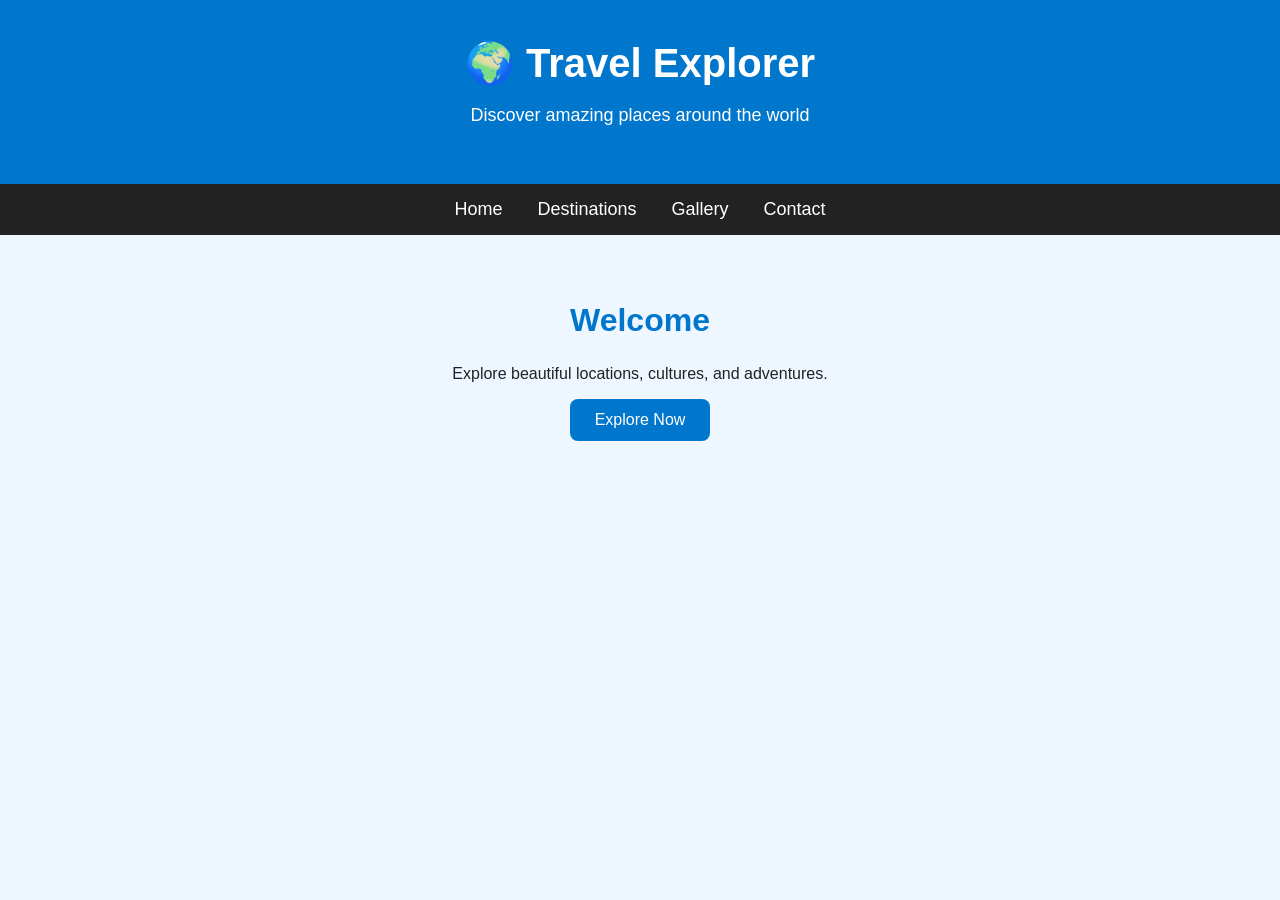
==== index.html @ 34483ef3 "Add files via upload" ====
<!DOCTYPE html>
<html>

<head>

<title>Travel Explorer</title>

<link rel="stylesheet" href="style.css">

</head>


<body>


<header>

<h1>
🌍 Travel Explorer
</h1>

<p>
Discover amazing places around the world
</p>

</header>



<nav>

<a href="index.html">
Home
</a>

<a href="d.html">
Destinations
</a>

<a href="gallery.html">
Gallery
</a>

<a href="Contact.html">
Contact
</a>

</nav>



<section>

<h2>
Welcome
</h2>

<p>
Explore beautiful locations, cultures, and adventures.
</p>


<button onclick="explore()">
Explore Now
</button>


</section>



<script src="s.js"></script>

</body>

</html>
---- style.css ----
* {

    box-sizing:border-box;
    
    }
    
    
    
    body {
    
    margin:0;
    
    font-family:Arial, Helvetica, sans-serif;
    
    background:#eef7ff;
    
    color:#222;
    
    }
    
    
    
    header {
    
    background:#0077cc;
    
    color:white;
    
    text-align:center;
    
    padding:40px 20px;
    
    }
    
    
    
    header h1 {
    
    font-size:40px;
    
    margin:0;
    
    }
    
    
    
    header p {
    
    font-size:18px;
    
    }
    
    
    
    
    
    
    nav {
    
    background:#222;
    
    padding:15px;
    
    text-align:center;
    
    }
    
    
    
    nav a {
    
    color:white;
    
    text-decoration:none;
    
    margin:15px;
    
    font-size:18px;
    
    }
    
    
    
    nav a:hover {
    
    color:#00c3ff;
    
    }
    
    
    
    
    
    
    section {
    
    padding:40px;
    
    text-align:center;
    
    }
    
    
    
    h2 {
    
    color:#0077cc;
    
    font-size:32px;
    
    }
    
    
    
    
    
    
    button {
    
    background:#0077cc;
    
    color:white;
    
    border:none;
    
    padding:12px 25px;
    
    border-radius:8px;
    
    font-size:16px;
    
    cursor:pointer;
    
    }
    
    
    
    button:hover {
    
    background:#005fa3;
    
    }
    
    
    
    
    
    
    
    /* DESTINATION CARDS */
    
    
    .destination-grid {
    
    display:grid;
    
    grid-template-columns:repeat(3,1fr);
    
    gap:20px;
    
    }
    
    
    
    .destination-card {
    
    background:white;
    
    padding:20px;
    
    border-radius:15px;
    
    box-shadow:0 5px 15px #ccc;
    
    }
    
    
    
    .destination-card img {
    
    width:100%;
    
    height:200px;
    
    object-fit:cover;
    
    border-radius:10px;
    
    }
    
    
    
    
    
    
    
    /* PHOTO GALLERY */
    
    
    .gallery-grid {
    
    display:grid;
    
    grid-template-columns:repeat(4,1fr);
    
    gap:20px;
    
    }
    
    
    
    .photo-card {
    
    background:white;
    
    padding:15px;
    
    border-radius:12px;
    
    box-shadow:0 4px 10px #ccc;
    
    }
    
    
    
    .photo-card img {
    
    width:100%;
    
    height:200px;
    
    object-fit:cover;
    
    border-radius:10px;
    
    }
    
    
    
    
    
    
    
    /* VIDEO GALLERY */
    
    
    .video-grid {
    
    display:grid;
    
    grid-template-columns:repeat(3,1fr);
    
    gap:25px;
    
    }
    
    
    
    .video-card {
    
    background:white;
    
    padding:20px;
    
    border-radius:15px;
    
    box-shadow:0 4px 12px #ccc;
    
    }
    
    
    
    .video-card video {
    
    width:100%;
    
    border-radius:10px;
    
    }
    
    
    
    
    
    
    
    /* CONTACT */
    
    
    .contact form {
    
    background:white;
    
    padding:30px;
    
    max-width:500px;
    
    margin:auto;
    
    border-radius:15px;
    
    box-shadow:0 4px 15px #ccc;
    
    }
    
    
    
    input,
    textarea {
    
    width:90%;
    
    padding:12px;
    
    border-radius:8px;
    
    border:1px solid #aaa;
    
    font-size:16px;
    
    }
    
    
    
    textarea {
    
    height:150px;
    
    }
    
    
    
    
    
    
    .contact-info {
    
    background:white;
    
    margin:30px;
    
    padding:20px;
    
    border-radius:15px;
    
    }
    
    
    
    
    
    
    
    /* FOOTER */
    
    
    footer {
    
    background:#222;
    
    color:white;
    
    text-align:center;
    
    padding:25px;
    
    }
    
    
    
    
    
    
    
    
    /* MOBILE DESIGN */
    
    
    @media(max-width:900px) {
    
    
    .destination-grid {
    
    grid-template-columns:1fr;
    
    }
    
    
    
    .gallery-grid {
    
    grid-template-columns:repeat(2,1fr);
    
    }
    
    
    
    .video-grid {
    
    grid-template-columns:1fr;
    
    }
    
    
    
    nav a {
    
    display:block;
    
    margin:10px;
    
    }
    
    
    }
    
    
    
    @media(max-width:500px) {
    
    
    .gallery-grid {
    
    grid-template-columns:1fr;
    
    }
    
    
    
    header h1 {
    
    font-size:30px;
    
    }
    
    
    }
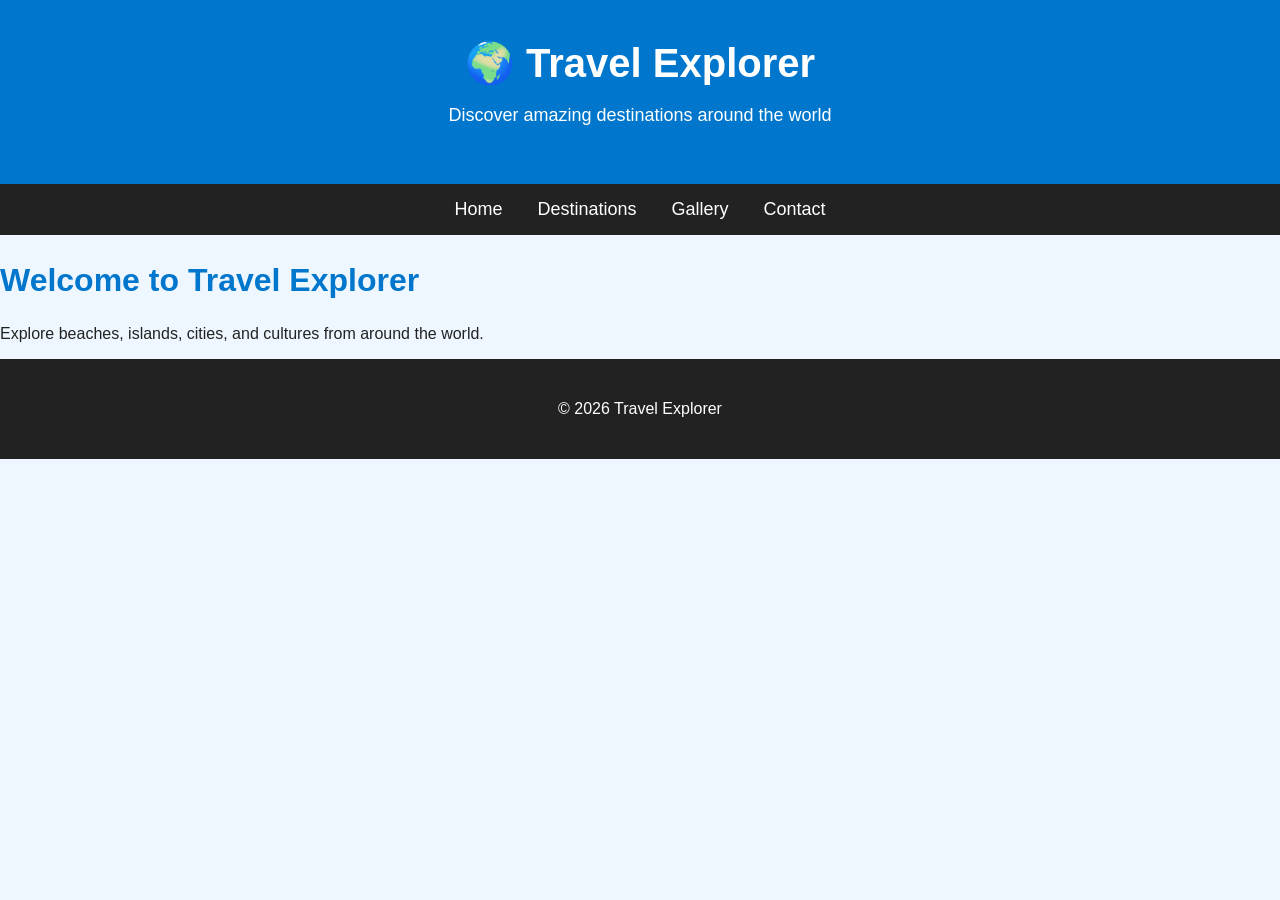
==== commit 6599ae21: "Add files via upload" ====
--- a/index.html
+++ b/index.html
@@ -1,7 +1,11 @@
 <!DOCTYPE html>
-<html>
+<html lang="en">
 
 <head>
+
+<meta charset="UTF-8">
+
+<meta name="viewport" content="width=device-width, initial-scale=1.0">
 
 <title>Travel Explorer</title>
 
@@ -13,6 +17,21 @@
 <body>
 
 
+<!-- Google Tag Manager (noscript) -->
+
+<noscript>
+<iframe 
+src="https://www.googletagmanager.com/ns.html?id=GTM-WLS93S2V"
+height="0"
+width="0"
+style="display:none;visibility:hidden">
+</iframe>
+</noscript>
+
+<!-- End Google Tag Manager (noscript) -->
+
+
+
 <header>
 
 <h1>
@@ -20,7 +39,7 @@
 </h1>
 
 <p>
-Discover amazing places around the world
+Discover amazing destinations around the world
 </p>
 
 </header>
@@ -33,7 +52,7 @@
 Home
 </a>
 
-<a href="d.html">
+<a href="destinations.html">
 Destinations
 </a>
 
@@ -41,7 +60,7 @@
 Gallery
 </a>
 
-<a href="Contact.html">
+<a href="contact.html">
 Contact
 </a>
 
@@ -49,28 +68,34 @@
 
 
 
-<section>
+<main>
 
 <h2>
-Welcome
+Welcome to Travel Explorer
 </h2>
 
 <p>
-Explore beautiful locations, cultures, and adventures.
+Explore beaches, islands, cities, and cultures from around the world.
 </p>
 
 
-<button onclick="explore()">
-Explore Now
-</button>
+</main>
 
 
-</section>
+
+<footer>
+
+<p>
+© 2026 Travel Explorer
+</p>
+
+</footer>
 
 
 
 <script src="s.js"></script>
 
+
 </body>
 
 </html>
